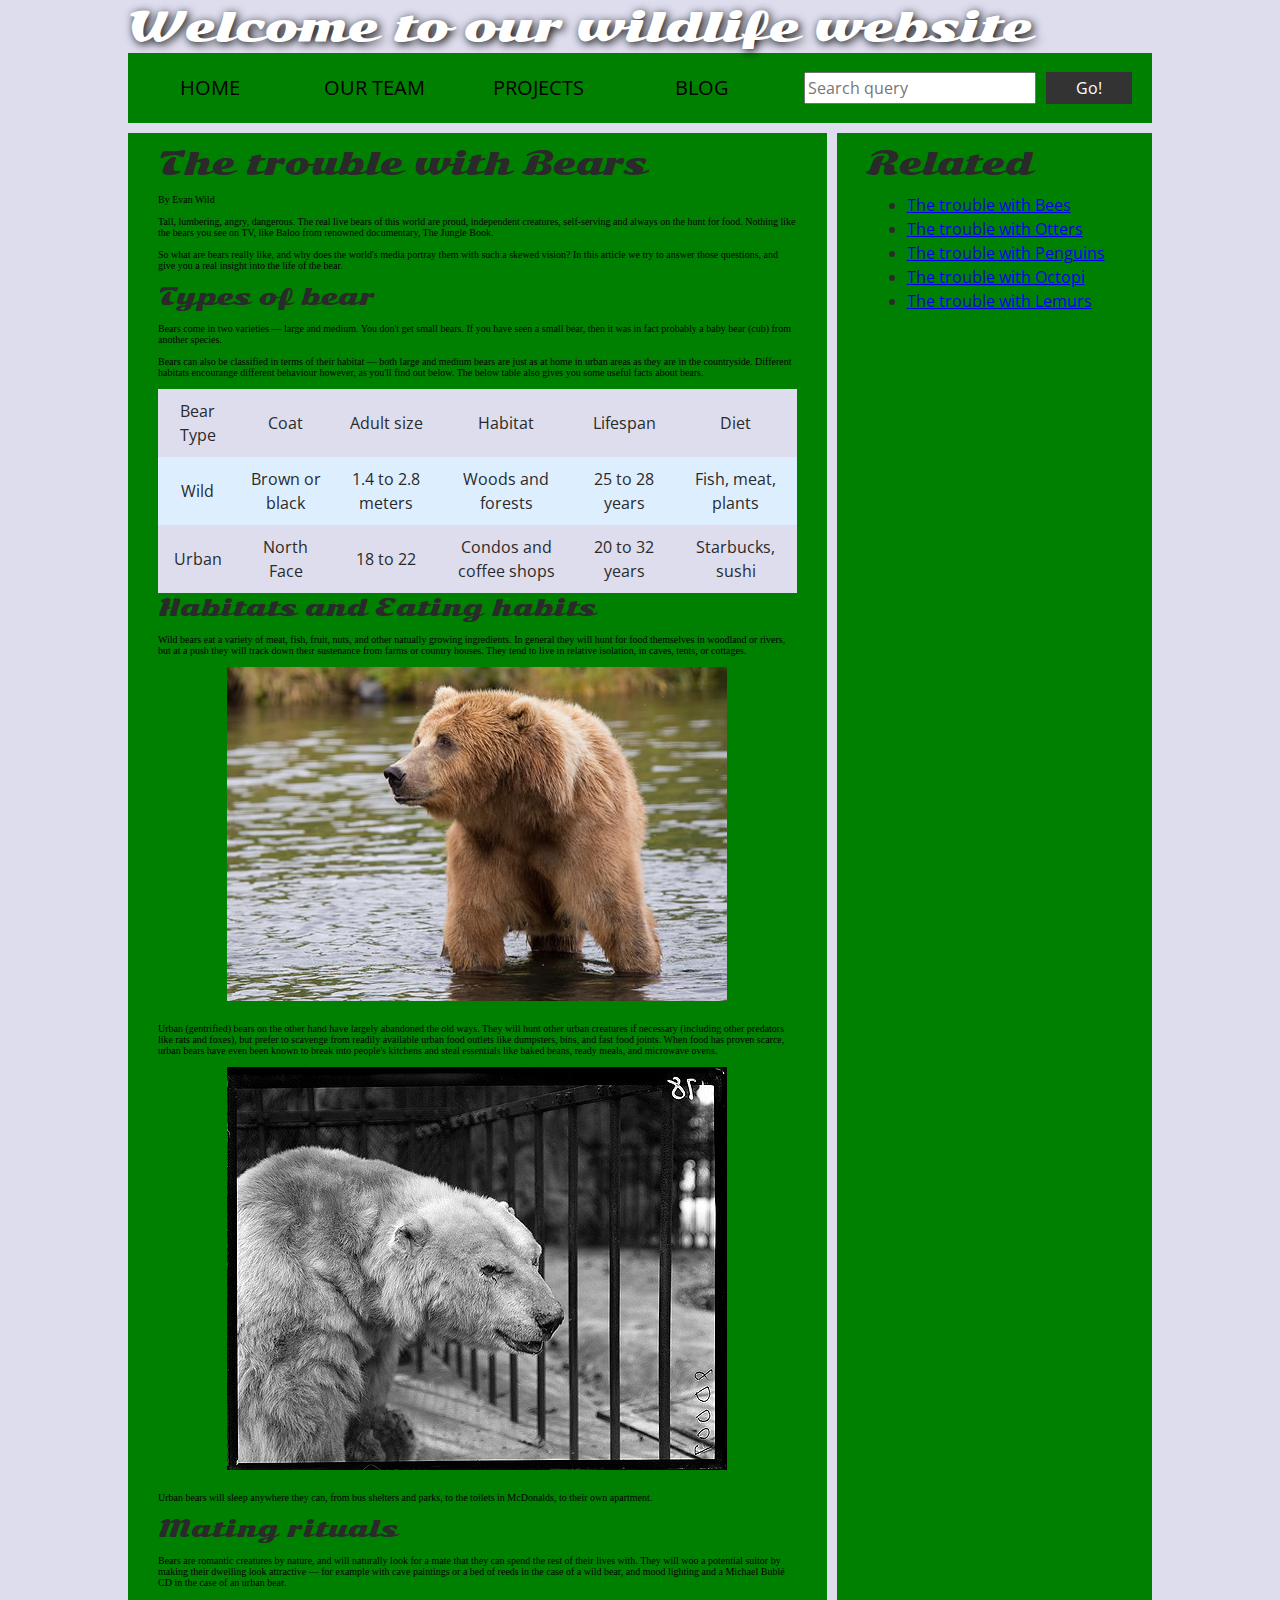
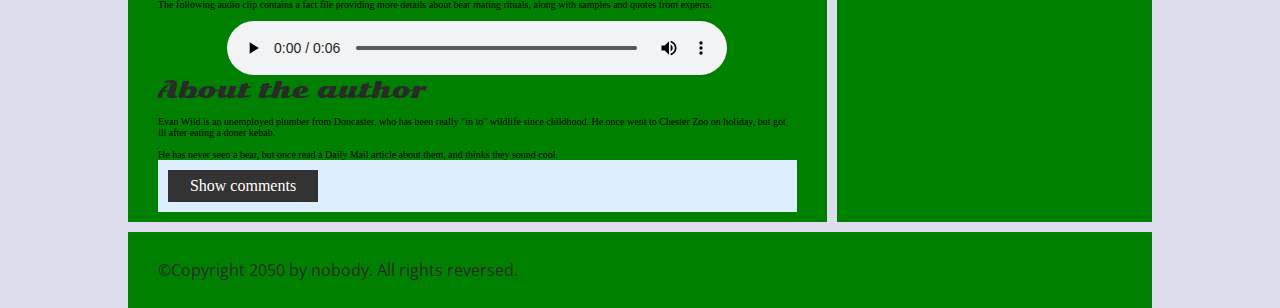
==== assignment5/index.html @ 734432a3 "replaced div with nav and made some changes in css of Assignment 5 part 1" ====
<!DOCTYPE html>
<html>
  <head>
    <meta charset="utf-8">

    <title>Accessibility assessment</title>
    <link href="https://fonts.googleapis.com/css?family=Open+Sans+Condensed:300|Sonsie+One" rel="stylesheet" type="text/css">
    <link rel="stylesheet" href="style.css">

    <!-- the below three lines are a fix to get HTML5 semantic elements working in old versions of Internet Explorer -->

    <script src="http://html5shiv.googlecode.com/svn/trunk/html5.js"></script>
  </head>

  <body>
    <div class="header">
      <font size="7">Welcome to our wildlife website</font>
    </div>

    <!-- Removed div and replaced it with nav element.
         Styling was not applied so went in to CSS and 
         made some changes to CSS to apply styling to page -->
    <nav>
      <ul>
        <li><a href="#">Home</a></li>
        <li><a href="#">Our team</a></li>
        <li><a href="#">Projects</a></li>
        <li><a href="#">Blog</a></li>
      </ul>

      <form class="search">
        <input type="search" name="q" placeholder="Search query">
        <input type="submit" value="Go!">
      </form>
    </nav>

    <main>
      <article>
        <font size="6">The trouble with Bears</font>
        <br><br>
        By Evan Wild
        <br><br>
        Tall, lumbering, angry, dangerous. The real live bears of this world are proud, independent creatures, self-serving and always on the hunt for food. Nothing like the bears you see on TV, like Baloo from renowned documentary, The Jungle Book.
        <br><br>
        So what are bears really like, and why does the world's media portray them with such a skewed vision? In this article we try to answer those questions, and give you a real insight into the life of the bear.
        <br><br>
        <font size="5">Types of bear</font>
        <br><br>
        Bears come in two varieties — large and medium. You don't get small bears. If you have seen a small bear, then it was in fact probably a baby bear (cub) from another species.
        <br><br>
        Bears can also be classified in terms of their habitat — both large and medium bears are just as at home in urban areas as they are in the countryside. Different habitats encourange different behaviour however, as you'll find out below. The below table also gives you some useful facts about bears.
        <br><br>
        <table>
          <thead>
            <tr>
              <td>Bear Type</td>
              <td>Coat</td>
              <td>Adult size</td>
              <td>Habitat</td>
              <td>Lifespan</td>
              <td>Diet</td>
            </tr>
          </thead>
          <tbody>
            <tr>
              <td>Wild</td>
              <td>Brown or black</td>
              <td>1.4 to 2.8 meters</td>
              <td>Woods and forests</td>
              <td>25 to 28 years</td>
              <td>Fish, meat, plants</td>
            </tr>
            <tr>
              <td>Urban</td>
              <td>North Face</td>
              <td>18 to 22</td>
              <td>Condos and coffee shops</td>
              <td>20 to 32 years</td>
              <td>Starbucks, sushi</td>
            </tr>
          </tbody>
        </table>

        <font size="5">Habitats and Eating habits</font>
        <br><br>
        Wild bears eat a variety of meat, fish, fruit, nuts, and other natually growing ingredients. In general they will hunt for food themselves in woodland or rivers, but at a push they will track down their sustenance from farms or country houses. They tend to live in relative isolation, in caves, tents, or cottages.
        <br><br>
        <img src="media/wild-bear.jpg">
        <br><br>
        Urban (gentrified) bears on the other hand have largely abandoned the old ways. They will hunt other urban creatures if necessary (including other predators like rats and foxes), but prefer to scavenge from readily available urban food outlets like dumpsters, bins, and fast food joints. When food has proven scarce, urban bears have even been known to break into people's kitchens and steal essentials like baked beans, ready meals, and microwave ovens.
        <br><br>
        <img src="media/urban-bear.jpg">
        <br><br>
        Urban bears will sleep anywhere they can, from bus shelters and parks, to the toilets in McDonalds, to their own apartment.
        <br><br>
        <font size="5">Mating rituals</font>
        <br><br>
        Bears are romantic creatures by nature, and will naturally look for a mate that they can spend the rest of their lives with. They will woo a potential suitor by making their dwelling look attractive — for example with cave paintings or a bed of reeds in the case of a wild bear, and mood lighting and a Michael Bublé CD in the case of an urban bear.
        <br><br>
        The following audio clip contains a fact file providing more details about bear mating rituals, along with samples and quotes from experts.
        <br><br>
        <audio controls>
          <source src="media/bear.mp3" type="audio/mp3">
          <source src="media/bear.ogg" type="audio/ogg">
          <p>It looks like your browser doesn't support HTML5 audio players.</p>
        </audio>

        <aside>

          <font size="5">About the author</font>
        <br><br>
          Evan Wild is an unemployed plumber from Doncaster, who has been really "in to" wildlife since childhood. He once went to Chester Zoo on holiday, but got ill after eating a doner kebab.
        <br><br>
          He has never seen a bear, but once read a Daily Mail article about them, and thinks they sound cool.

        </aside>
        <section class="comments">
          <div class="show-hide">Show comments</div>

          <div class="comment-wrapper">

            <font size="6">Add comment</font>

            <form class="comment-form">
              <div class="flex-pair">
                Your name:
                <input type="text" name="name" id="name" placeholder="Enter your name">
              </div>
              <div class="flex-pair">
                Your comment:
                <input type="text" name="comment" id="comment" placeholder="Enter your comment">
              </div>
              <div>
                <input type="submit" value="Submit comment">
              </div>
            </form>

            <font size="6">Comments</font>

            <ul class="comment-container">

              <li>

                <p>Bob Fossil</p>

                <p>Oh I am so glad you taught me all about the big brown angry guys in the woods. With their sniffing little noses and their bad attitudes, they can sure be a menace — I was thinking of putting them all in a truck and driving them outta here. I run a zoo, you know.</p>

              </li>

            </ul>

          </div>
        </section>
      </article>

      <div class="secondary">
        <font size="6">Related</font>

        <ul>
          <li><a href="#">The trouble with Bees</a></li>
          <li><a href="#">The trouble with Otters</a></li>
          <li><a href="#">The trouble with Penguins</a></li>
          <li><a href="#">The trouble with Octopi</a></li>
          <li><a href="#">The trouble with Lemurs</a></li>
        </ul>
      </div>
    </main>

    <footer>
      <p>©Copyright 2050 by nobody. All rights reversed.</p>
    </footer>

    <script src="main.js"></script>

  </body>
</html>
---- assignment5/style.css ----
/* || General setup */

html, body {
  margin: 0;
  padding: 0;
}

html {
  font-size: 10px;
  background-color: #dde;
}

body {
  width: 80%;
  min-width: 1024px;
  margin: 0 auto;
}

/* || typography */

font[size="7"], font[size="6"], font[size="5"] {
  font-family: 'Sonsie One', cursive;
  color: #2a2a2a;
}

p, input, li, table, label {
  font-family: 'Open Sans Condensed', sans-serif;
  color: #2a2a2a;
}

font[size="7"] {
  font-size: 4rem;
  text-align: center;
  color: white;
  text-shadow: 2px 2px 10px black;
}

font[size="6"] {
  font-size: 3rem;
  text-align: center;
}

font[size="5"] {
  font-size: 2.2rem;
}

p, li, table {
  font-size: 1.6rem;
  line-height: 1.5;
}

/* || header layout */

nav, article, footer, .secondary {
  background-color: green;
}

article, footer, .secondary {
  padding: 10px 30px;
}

article {
  margin-right: 10px;
}

nav {
  height: 50px;
  background-color: ff80ff;
  display: flex;
  padding: 1% 0;
  margin-bottom: 10px;
}

nav ul {
  padding: 0;
  list-style-type: none;
  flex: 2;
  display: flex;
}

nav li {
  display: inline;
  text-align: center;
  flex: 1;
}

nav a {
  display: inline-block;
  font-size: 2rem;
  text-transform: uppercase;
  text-decoration: none;
  color: black;
}

nav .search {
  flex: 1;
  display: flex;
  align-items: center;
  height: 100%;
  padding: 0 2em;
}

.search input {
  font-size: 1.6rem;
  height: 32px;
}

.search input[type="search"] {
  flex: 3;
}

.search input[type="submit"] {
  flex: 1;
  margin-left: 1rem;
  background: #333;
  border: 0;
  color: white;
}

/* || main layout */

main {
  display: flex;
}

article {
  flex: 5;
}

.secondary {
  flex: 2;
}

footer {
  margin-top: 10px;
}

/* Table styling */

table {
  width: 100%;
  background-color: #dde;
  border-collapse: collapse;
}

th, td {
  padding: 10px;
}

td {
  text-align: center;
}

th[scope="col"] {
  border-bottom: 1px solid black;
}

tbody tr:nth-child(odd) {
  background-color: #def;
}

/* styling content images and audio */

img, audio {
  display: block;
  margin: 0 auto;
}

audio {
  width: 500px;
}

/* Comments styling */

.comments {
  background-color: #def;
  padding: 10px;
}

.show-hide {
  cursor: pointer;
}

.comments font[size="6"] {
  font-size: 2rem;
}

.comments font[size="6"]:nth-of-type(2) {
  margin-bottom: 0;
}

.comment-form {
  margin-bottom: 3rem;
}

.comment-form .flex-pair {
  display: flex;
  padding: 0 3rem 1rem;
}

.comment-form label {
  align-self: center;
  flex: 2;
  text-align: right;
}

.comment-form input {
  margin-left: 1rem;
  flex: 6;
}

.show-hide {
  text-align: center;
  width: 150px;
}

.comment-form input, .comment-form label, .show-hide {
  font-size: 1.6rem;
  line-height: 32px;
}

.comment-form input[type="submit"], .show-hide {
  background: #333;
  border: 0;
  color: white;
}

.comment-form input[type="submit"] {
  width: 30%;
  display: block;
  margin: 0 auto;
}

.comment-container {
  margin-top: 0;
}

.comment-container li {
  list-style-type: none;
  display: flex;
}

.comment-container li p:nth-child(1) {
  flex: 1;
  font-weight: bold;
}

.comment-container li p:nth-child(2) {
  flex: 5;
}
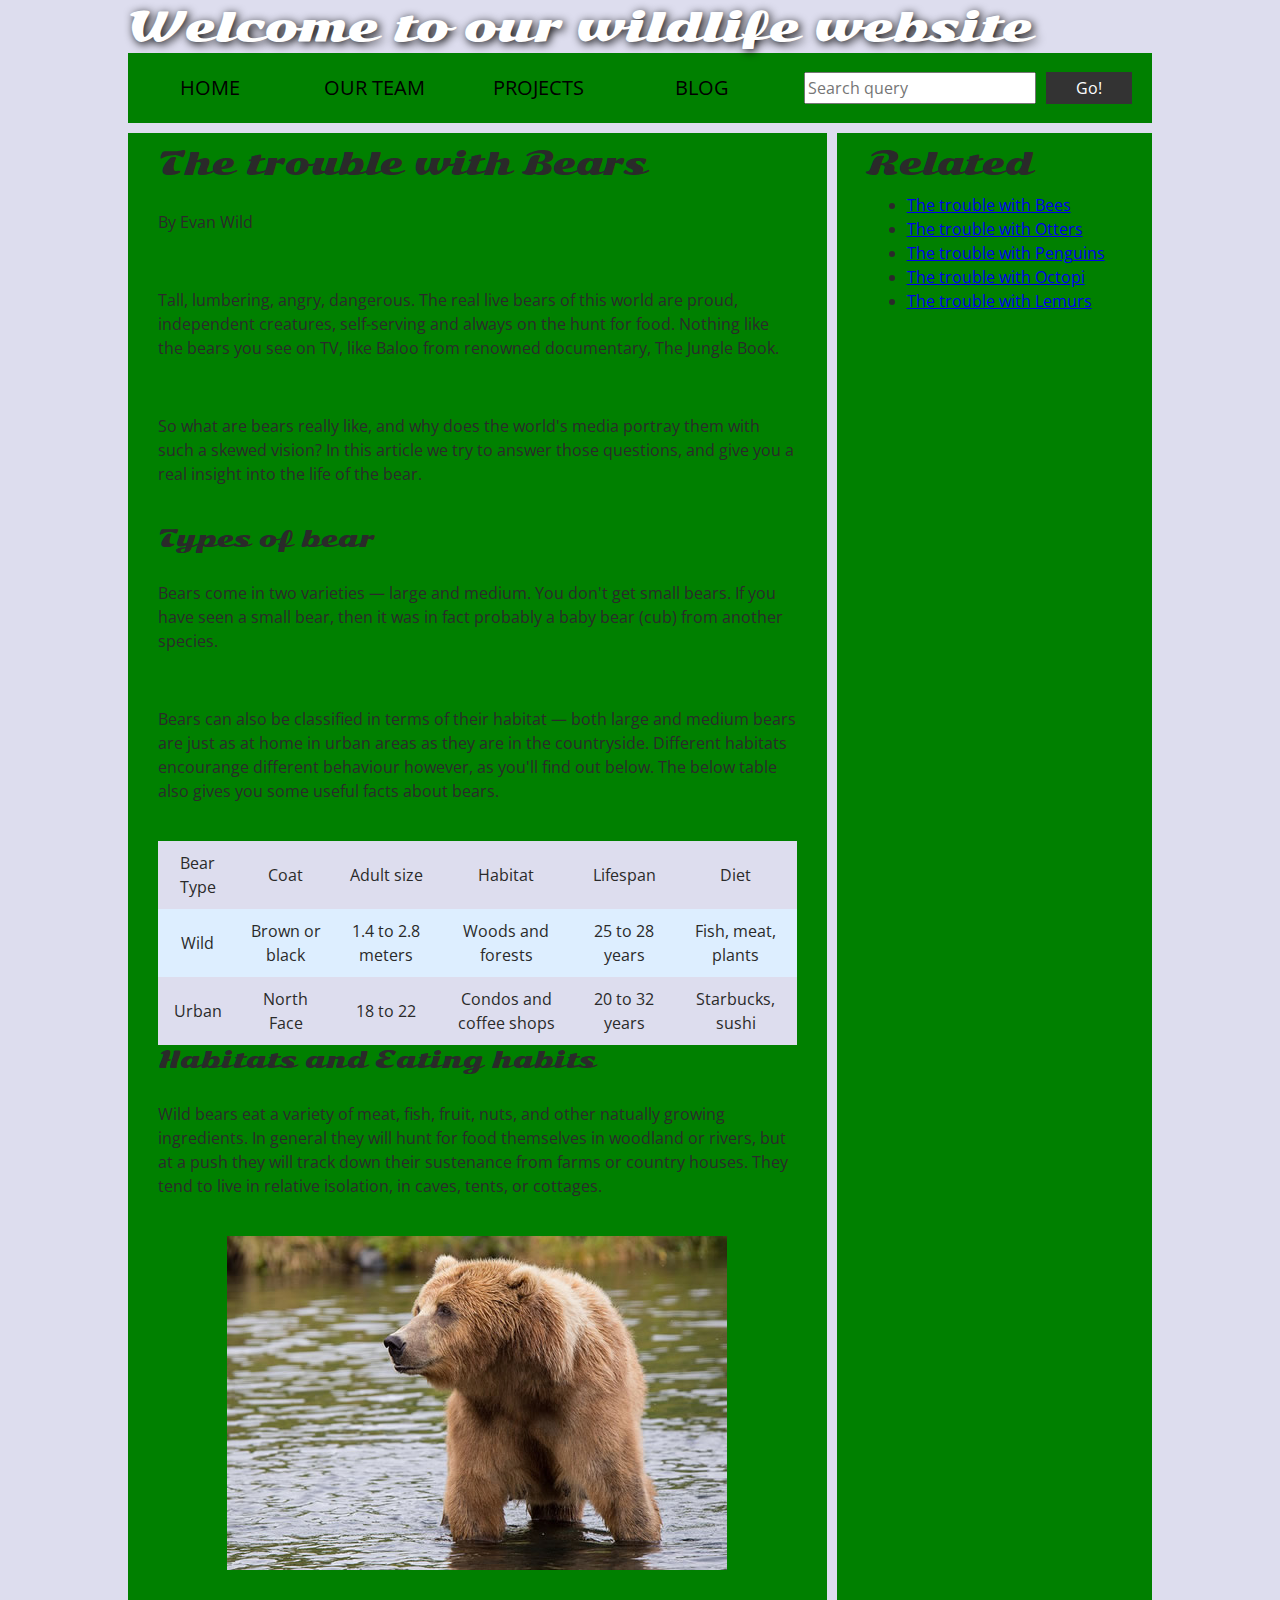
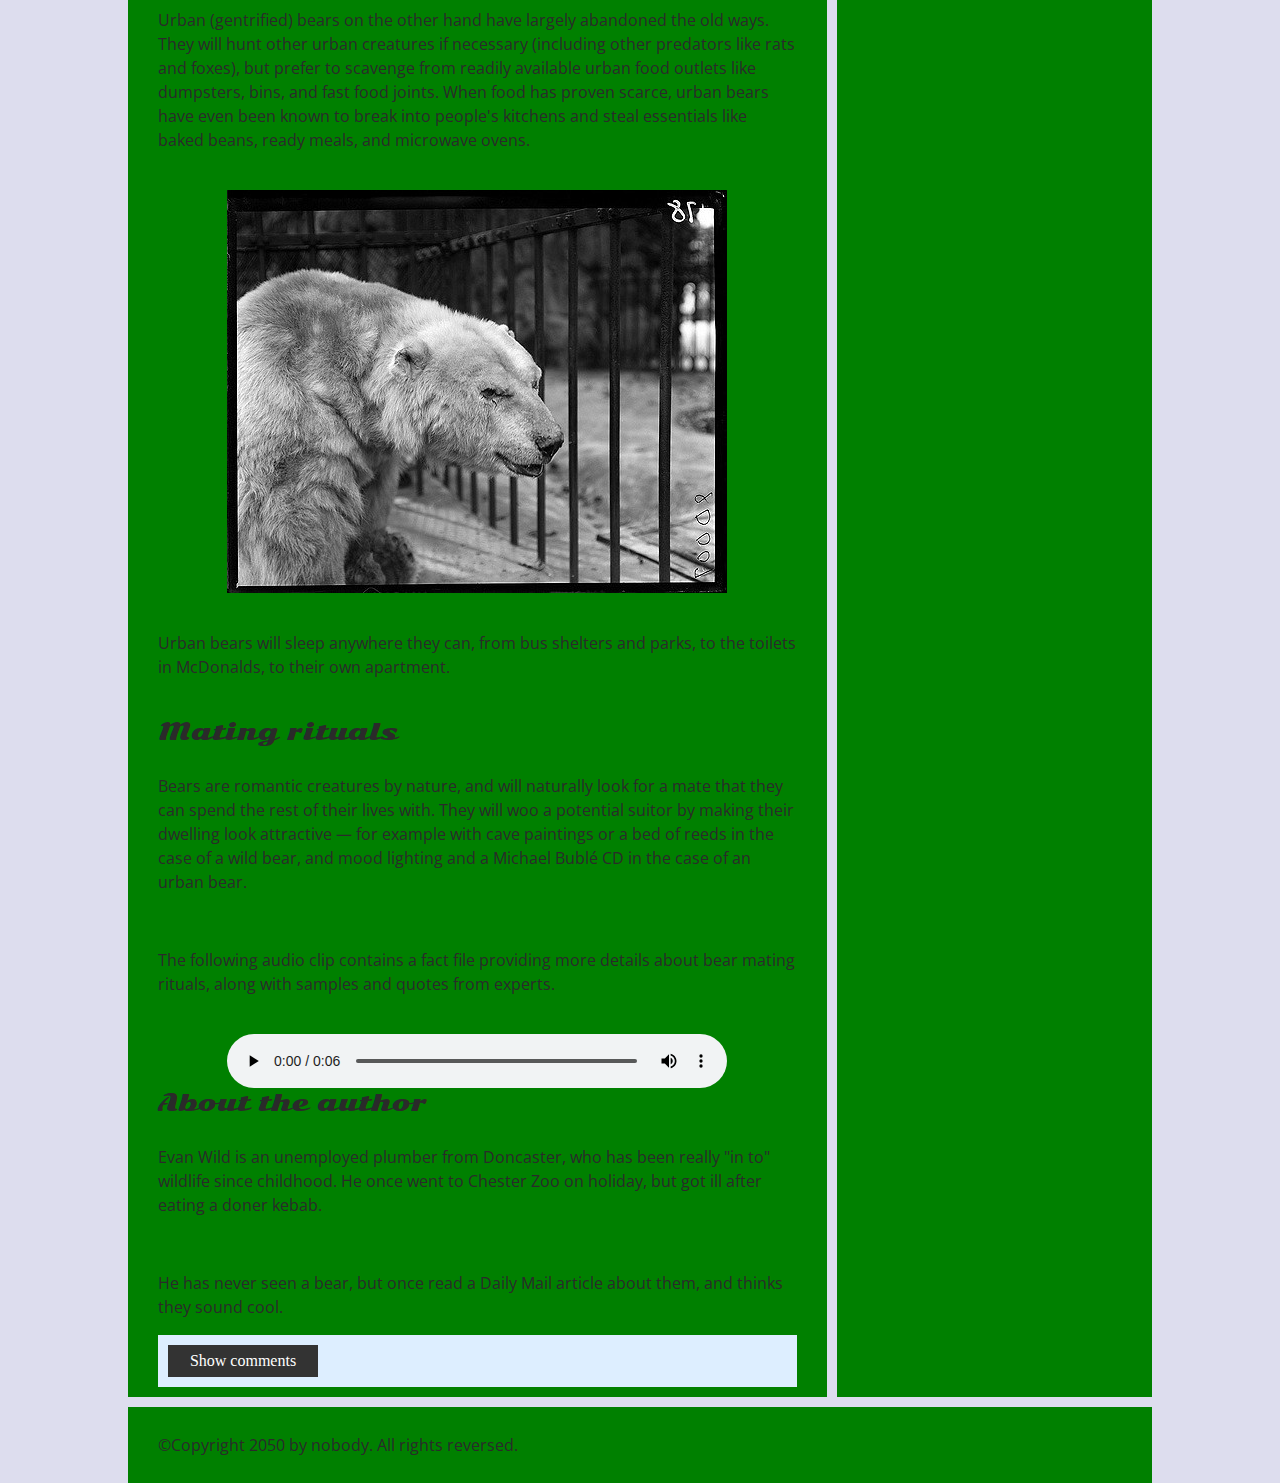
==== commit 0c622a8d: "Added the <p> tag to text in HTML file of Assignment 5" ====
--- a/assignment5/index.html
+++ b/assignment5/index.html
@@ -38,17 +38,17 @@
       <article>
         <font size="6">The trouble with Bears</font>
         <br><br>
-        By Evan Wild
+        <p>By Evan Wild</p>
         <br><br>
-        Tall, lumbering, angry, dangerous. The real live bears of this world are proud, independent creatures, self-serving and always on the hunt for food. Nothing like the bears you see on TV, like Baloo from renowned documentary, The Jungle Book.
+        <p>Tall, lumbering, angry, dangerous. The real live bears of this world are proud, independent creatures, self-serving and always on the hunt for food. Nothing like the bears you see on TV, like Baloo from renowned documentary, The Jungle Book.</p>
         <br><br>
-        So what are bears really like, and why does the world's media portray them with such a skewed vision? In this article we try to answer those questions, and give you a real insight into the life of the bear.
+        <p>So what are bears really like, and why does the world's media portray them with such a skewed vision? In this article we try to answer those questions, and give you a real insight into the life of the bear.</p>
         <br><br>
         <font size="5">Types of bear</font>
         <br><br>
-        Bears come in two varieties — large and medium. You don't get small bears. If you have seen a small bear, then it was in fact probably a baby bear (cub) from another species.
+        <p>Bears come in two varieties — large and medium. You don't get small bears. If you have seen a small bear, then it was in fact probably a baby bear (cub) from another species.</p>
         <br><br>
-        Bears can also be classified in terms of their habitat — both large and medium bears are just as at home in urban areas as they are in the countryside. Different habitats encourange different behaviour however, as you'll find out below. The below table also gives you some useful facts about bears.
+        <p>Bears can also be classified in terms of their habitat — both large and medium bears are just as at home in urban areas as they are in the countryside. Different habitats encourange different behaviour however, as you'll find out below. The below table also gives you some useful facts about bears.</p>
         <br><br>
         <table>
           <thead>
@@ -83,21 +83,21 @@
 
         <font size="5">Habitats and Eating habits</font>
         <br><br>
-        Wild bears eat a variety of meat, fish, fruit, nuts, and other natually growing ingredients. In general they will hunt for food themselves in woodland or rivers, but at a push they will track down their sustenance from farms or country houses. They tend to live in relative isolation, in caves, tents, or cottages.
+        <p>Wild bears eat a variety of meat, fish, fruit, nuts, and other natually growing ingredients. In general they will hunt for food themselves in woodland or rivers, but at a push they will track down their sustenance from farms or country houses. They tend to live in relative isolation, in caves, tents, or cottages.</p>
         <br><br>
         <img src="media/wild-bear.jpg">
         <br><br>
-        Urban (gentrified) bears on the other hand have largely abandoned the old ways. They will hunt other urban creatures if necessary (including other predators like rats and foxes), but prefer to scavenge from readily available urban food outlets like dumpsters, bins, and fast food joints. When food has proven scarce, urban bears have even been known to break into people's kitchens and steal essentials like baked beans, ready meals, and microwave ovens.
+        <p>Urban (gentrified) bears on the other hand have largely abandoned the old ways. They will hunt other urban creatures if necessary (including other predators like rats and foxes), but prefer to scavenge from readily available urban food outlets like dumpsters, bins, and fast food joints. When food has proven scarce, urban bears have even been known to break into people's kitchens and steal essentials like baked beans, ready meals, and microwave ovens.</p>
         <br><br>
         <img src="media/urban-bear.jpg">
         <br><br>
-        Urban bears will sleep anywhere they can, from bus shelters and parks, to the toilets in McDonalds, to their own apartment.
+        <p>Urban bears will sleep anywhere they can, from bus shelters and parks, to the toilets in McDonalds, to their own apartment.</p>
         <br><br>
         <font size="5">Mating rituals</font>
         <br><br>
-        Bears are romantic creatures by nature, and will naturally look for a mate that they can spend the rest of their lives with. They will woo a potential suitor by making their dwelling look attractive — for example with cave paintings or a bed of reeds in the case of a wild bear, and mood lighting and a Michael Bublé CD in the case of an urban bear.
+        <p>Bears are romantic creatures by nature, and will naturally look for a mate that they can spend the rest of their lives with. They will woo a potential suitor by making their dwelling look attractive — for example with cave paintings or a bed of reeds in the case of a wild bear, and mood lighting and a Michael Bublé CD in the case of an urban bear.</p>
         <br><br>
-        The following audio clip contains a fact file providing more details about bear mating rituals, along with samples and quotes from experts.
+        <p>The following audio clip contains a fact file providing more details about bear mating rituals, along with samples and quotes from experts.</p>
         <br><br>
         <audio controls>
           <source src="media/bear.mp3" type="audio/mp3">
@@ -109,9 +109,9 @@
 
           <font size="5">About the author</font>
         <br><br>
-          Evan Wild is an unemployed plumber from Doncaster, who has been really "in to" wildlife since childhood. He once went to Chester Zoo on holiday, but got ill after eating a doner kebab.
+          <p>Evan Wild is an unemployed plumber from Doncaster, who has been really "in to" wildlife since childhood. He once went to Chester Zoo on holiday, but got ill after eating a doner kebab.</p>
         <br><br>
-          He has never seen a bear, but once read a Daily Mail article about them, and thinks they sound cool.
+          <p>He has never seen a bear, but once read a Daily Mail article about them, and thinks they sound cool.</p>
 
         </aside>
         <section class="comments">
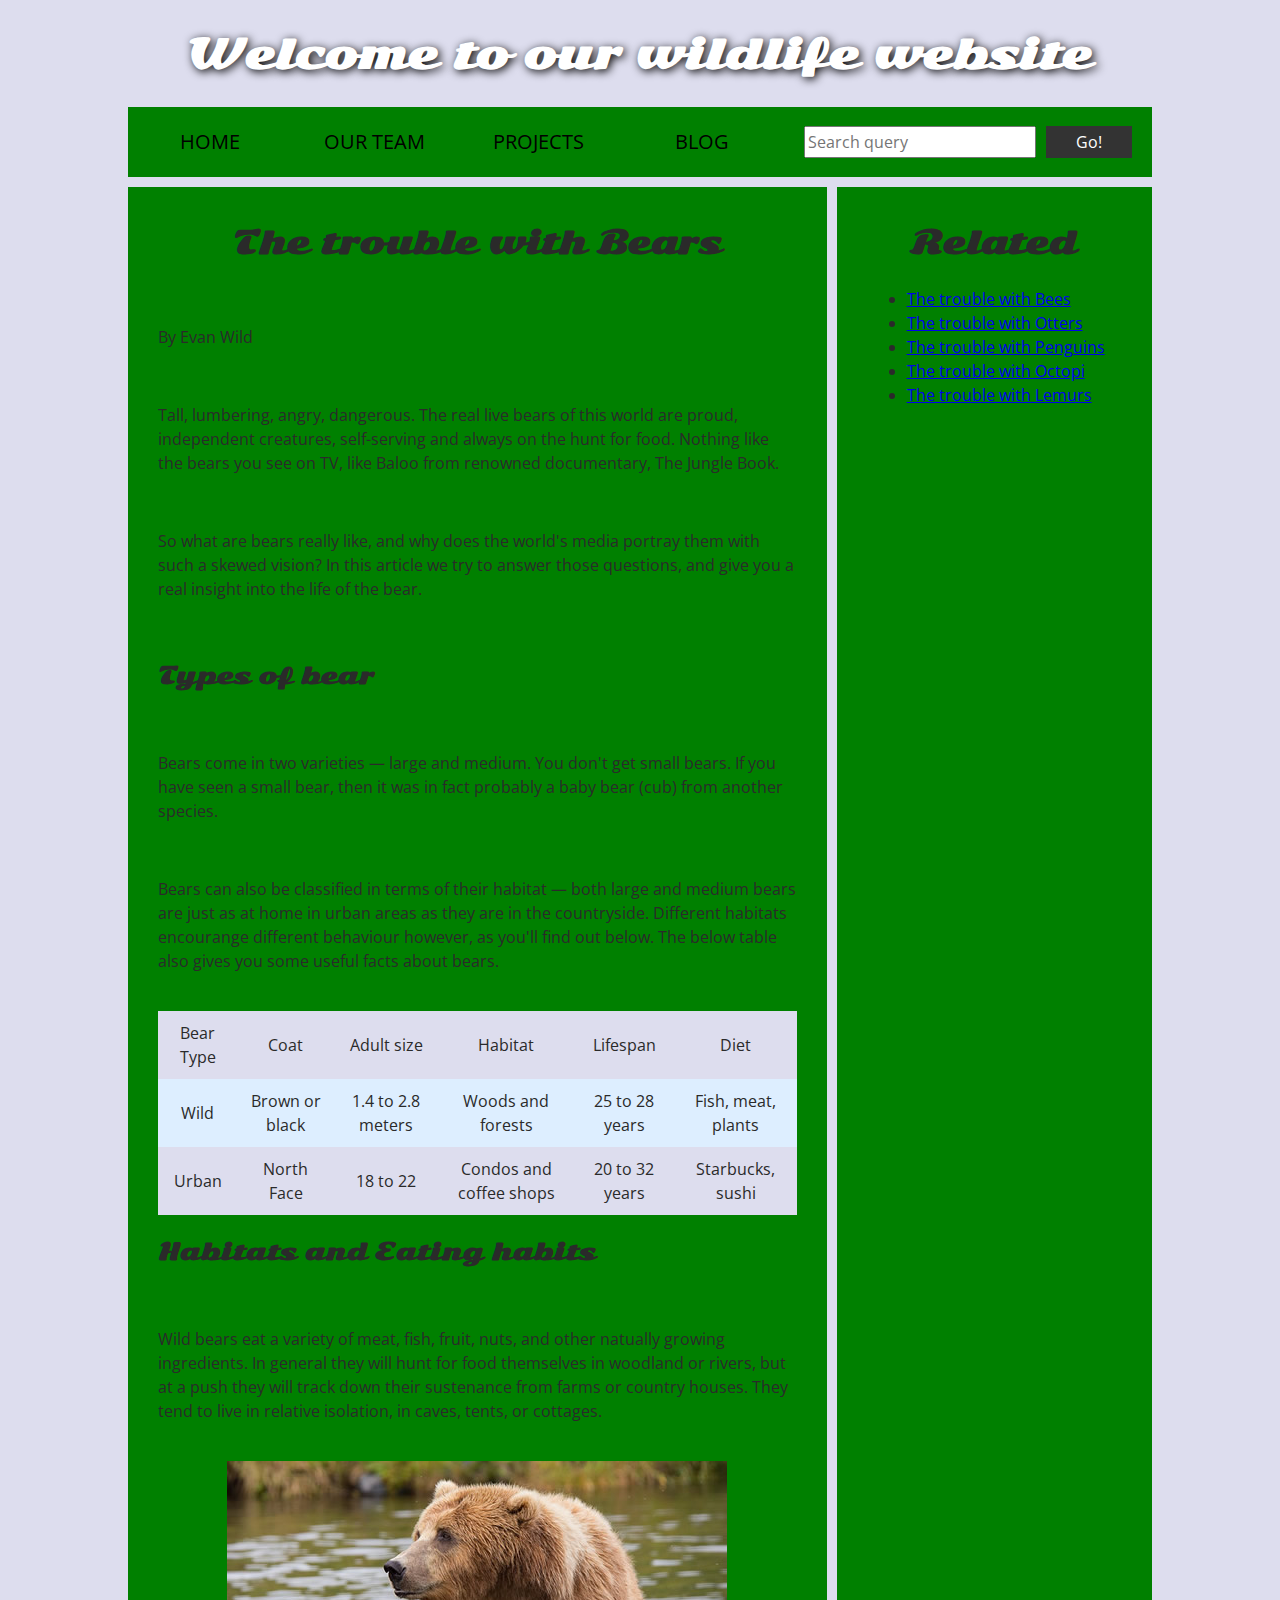
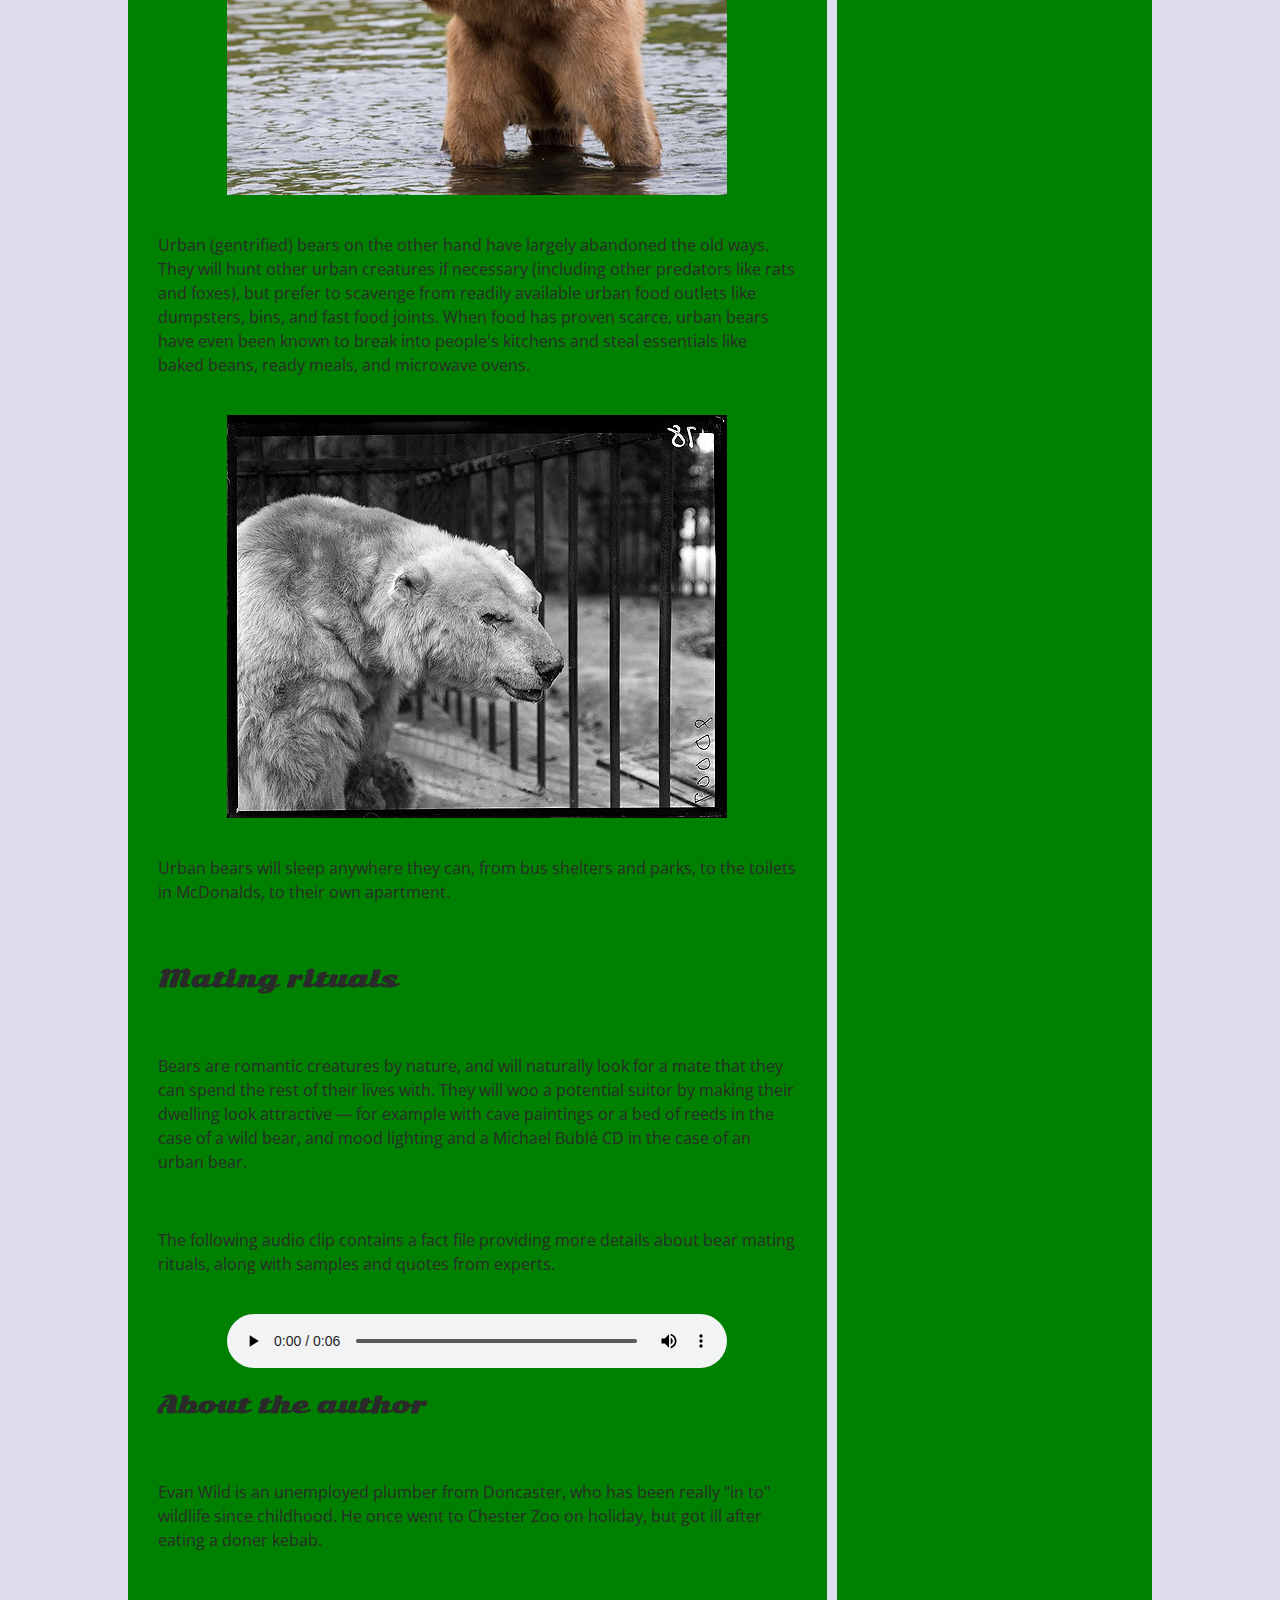
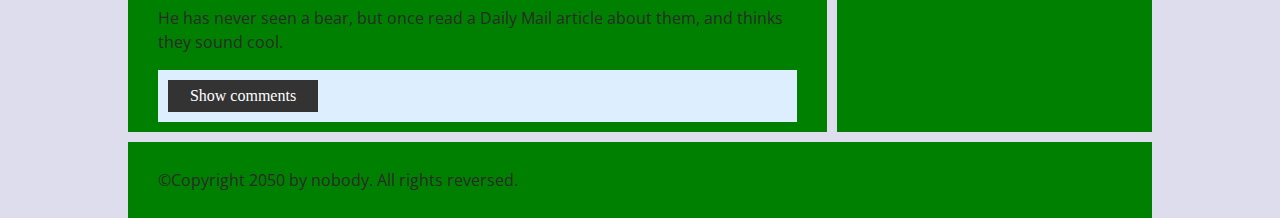
==== commit f6f95c70: "replaced font tag with appropriate heading tags of HTML file of Assignment 5" ====
--- a/assignment5/index.html
+++ b/assignment5/index.html
@@ -14,7 +14,11 @@
 
   <body>
     <div class="header">
-      <font size="7">Welcome to our wildlife website</font>
+
+       <!-- Removed <font size="7"> and replaced it with <h1> element.
+         Styling was not applied so went in to CSS and 
+         made some changes to CSS to apply styling to page -->
+      <h1>Welcome to our wildlife website</h1>
     </div>
 
     <!-- Removed div and replaced it with nav element.
@@ -36,7 +40,10 @@
 
     <main>
       <article>
-        <font size="6">The trouble with Bears</font>
+        <!-- Removed <font size="6"> and replaced it with <h2> element.
+         Styling was not applied so went in to CSS and 
+         made some changes to CSS to apply styling to page -->
+        <h2>The trouble with Bears</h2>
         <br><br>
         <p>By Evan Wild</p>
         <br><br>
@@ -44,7 +51,10 @@
         <br><br>
         <p>So what are bears really like, and why does the world's media portray them with such a skewed vision? In this article we try to answer those questions, and give you a real insight into the life of the bear.</p>
         <br><br>
-        <font size="5">Types of bear</font>
+        <!-- Removed <font size="5"> and replaced it with <h3> element.
+        Styling was not applied so went in to CSS and 
+        made some changes to CSS to apply styling to page -->
+        <h3>Types of bear</h3>
         <br><br>
         <p>Bears come in two varieties — large and medium. You don't get small bears. If you have seen a small bear, then it was in fact probably a baby bear (cub) from another species.</p>
         <br><br>
@@ -80,8 +90,10 @@
             </tr>
           </tbody>
         </table>
-
-        <font size="5">Habitats and Eating habits</font>
+        <!-- Removed <font size="5"> and replaced it with <h3> element.
+        Styling was not applied so went in to CSS and 
+        made some changes to CSS to apply styling to page -->
+        <h3>Habitats and Eating habits</h3>
         <br><br>
         <p>Wild bears eat a variety of meat, fish, fruit, nuts, and other natually growing ingredients. In general they will hunt for food themselves in woodland or rivers, but at a push they will track down their sustenance from farms or country houses. They tend to live in relative isolation, in caves, tents, or cottages.</p>
         <br><br>
@@ -93,7 +105,10 @@
         <br><br>
         <p>Urban bears will sleep anywhere they can, from bus shelters and parks, to the toilets in McDonalds, to their own apartment.</p>
         <br><br>
-        <font size="5">Mating rituals</font>
+        <!-- Removed <font size="5"> and replaced it with <h3> element.
+        Styling was not applied so went in to CSS and 
+        made some changes to CSS to apply styling to page -->
+        <h3>Mating rituals</h3>
         <br><br>
         <p>Bears are romantic creatures by nature, and will naturally look for a mate that they can spend the rest of their lives with. They will woo a potential suitor by making their dwelling look attractive — for example with cave paintings or a bed of reeds in the case of a wild bear, and mood lighting and a Michael Bublé CD in the case of an urban bear.</p>
         <br><br>
@@ -106,8 +121,10 @@
         </audio>
 
         <aside>
-
-          <font size="5">About the author</font>
+        <!-- Removed <font size="5"> and replaced it with <h3> element.
+        Styling was not applied so went in to CSS and 
+        made some changes to CSS to apply styling to page -->
+          <h3>About the author</h3>
         <br><br>
           <p>Evan Wild is an unemployed plumber from Doncaster, who has been really "in to" wildlife since childhood. He once went to Chester Zoo on holiday, but got ill after eating a doner kebab.</p>
         <br><br>
@@ -119,23 +136,28 @@
 
           <div class="comment-wrapper">
 
-            <font size="6">Add comment</font>
+            <!-- Removed <font size="6"> and replaced it with <h2> element.
+            Styling was not applied so went in to CSS and 
+            made some changes to CSS to apply styling to page -->
+            <h2>Add comment</h2>
 
             <form class="comment-form">
               <div class="flex-pair">
-                Your name:
+                <p>Your name:</p>
                 <input type="text" name="name" id="name" placeholder="Enter your name">
               </div>
               <div class="flex-pair">
-                Your comment:
+                <p>Your comment:</p>
                 <input type="text" name="comment" id="comment" placeholder="Enter your comment">
               </div>
               <div>
                 <input type="submit" value="Submit comment">
               </div>
             </form>
-
-            <font size="6">Comments</font>
+            <!-- Removed <font size="6"> and replaced it with <h2> element.
+            Styling was not applied so went in to CSS and 
+            made some changes to CSS to apply styling to page -->
+            <h2>Comments</h2>
 
             <ul class="comment-container">
 
@@ -154,7 +176,10 @@
       </article>
 
       <div class="secondary">
-        <font size="6">Related</font>
+         <!-- Removed <font size="6"> and replaced it with <h2> element.
+         Styling was not applied so went in to CSS and 
+         made some changes to CSS to apply styling to page -->
+        <h2>Related</h2>
 
         <ul>
           <li><a href="#">The trouble with Bees</a></li>
--- a/assignment5/style.css
+++ b/assignment5/style.css
@@ -18,7 +18,7 @@
 
 /* || typography */
 
-font[size="7"], font[size="6"], font[size="5"] {
+h1, h2, h3 {
   font-family: 'Sonsie One', cursive;
   color: #2a2a2a;
 }
@@ -28,19 +28,19 @@
   color: #2a2a2a;
 }
 
-font[size="7"] {
+h1 {
   font-size: 4rem;
   text-align: center;
   color: white;
   text-shadow: 2px 2px 10px black;
 }
 
-font[size="6"] {
+h2 {
   font-size: 3rem;
   text-align: center;
 }
 
-font[size="5"] {
+h3 {
   font-size: 2.2rem;
 }
 
@@ -181,11 +181,11 @@
   cursor: pointer;
 }
 
-.comments font[size="6"] {
+.comments h2 {
   font-size: 2rem;
 }
 
-.comments font[size="6"]:nth-of-type(2) {
+.comments h2:nth-of-type(2) {
   margin-bottom: 0;
 }
 
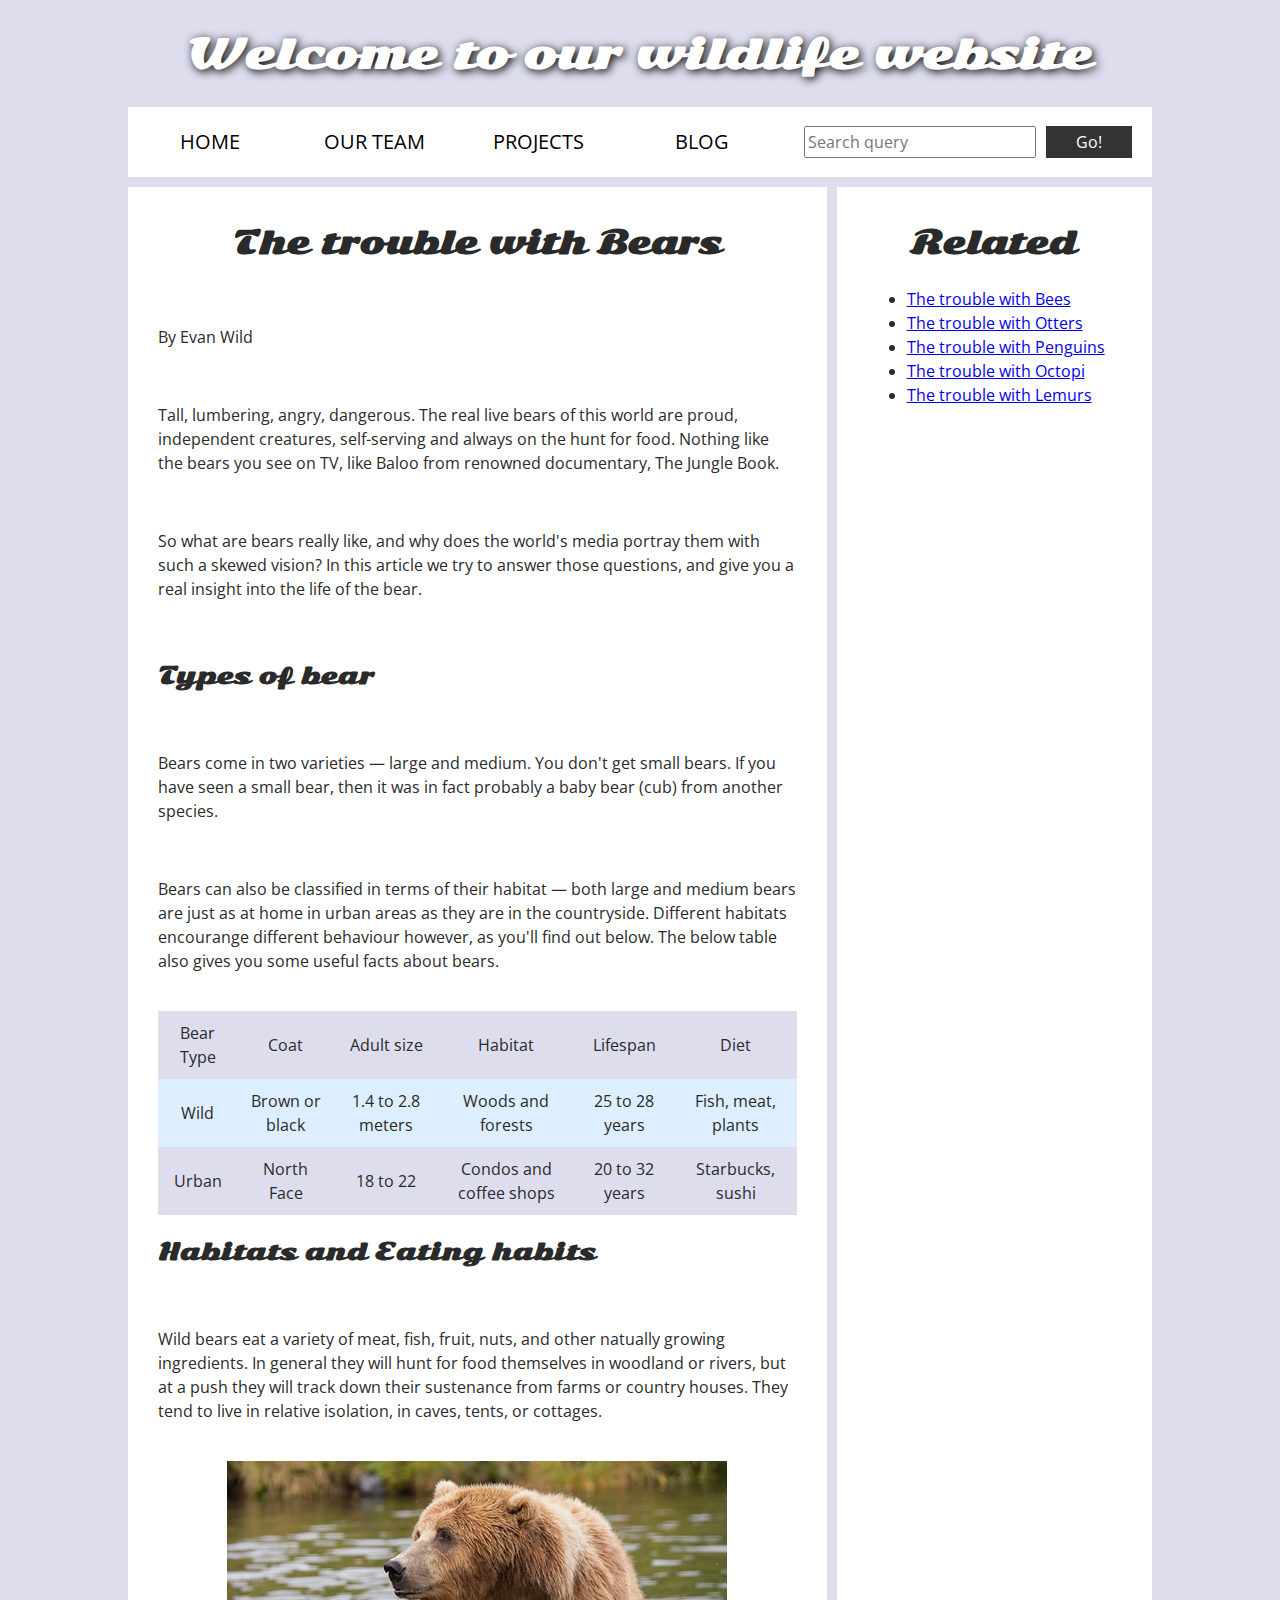
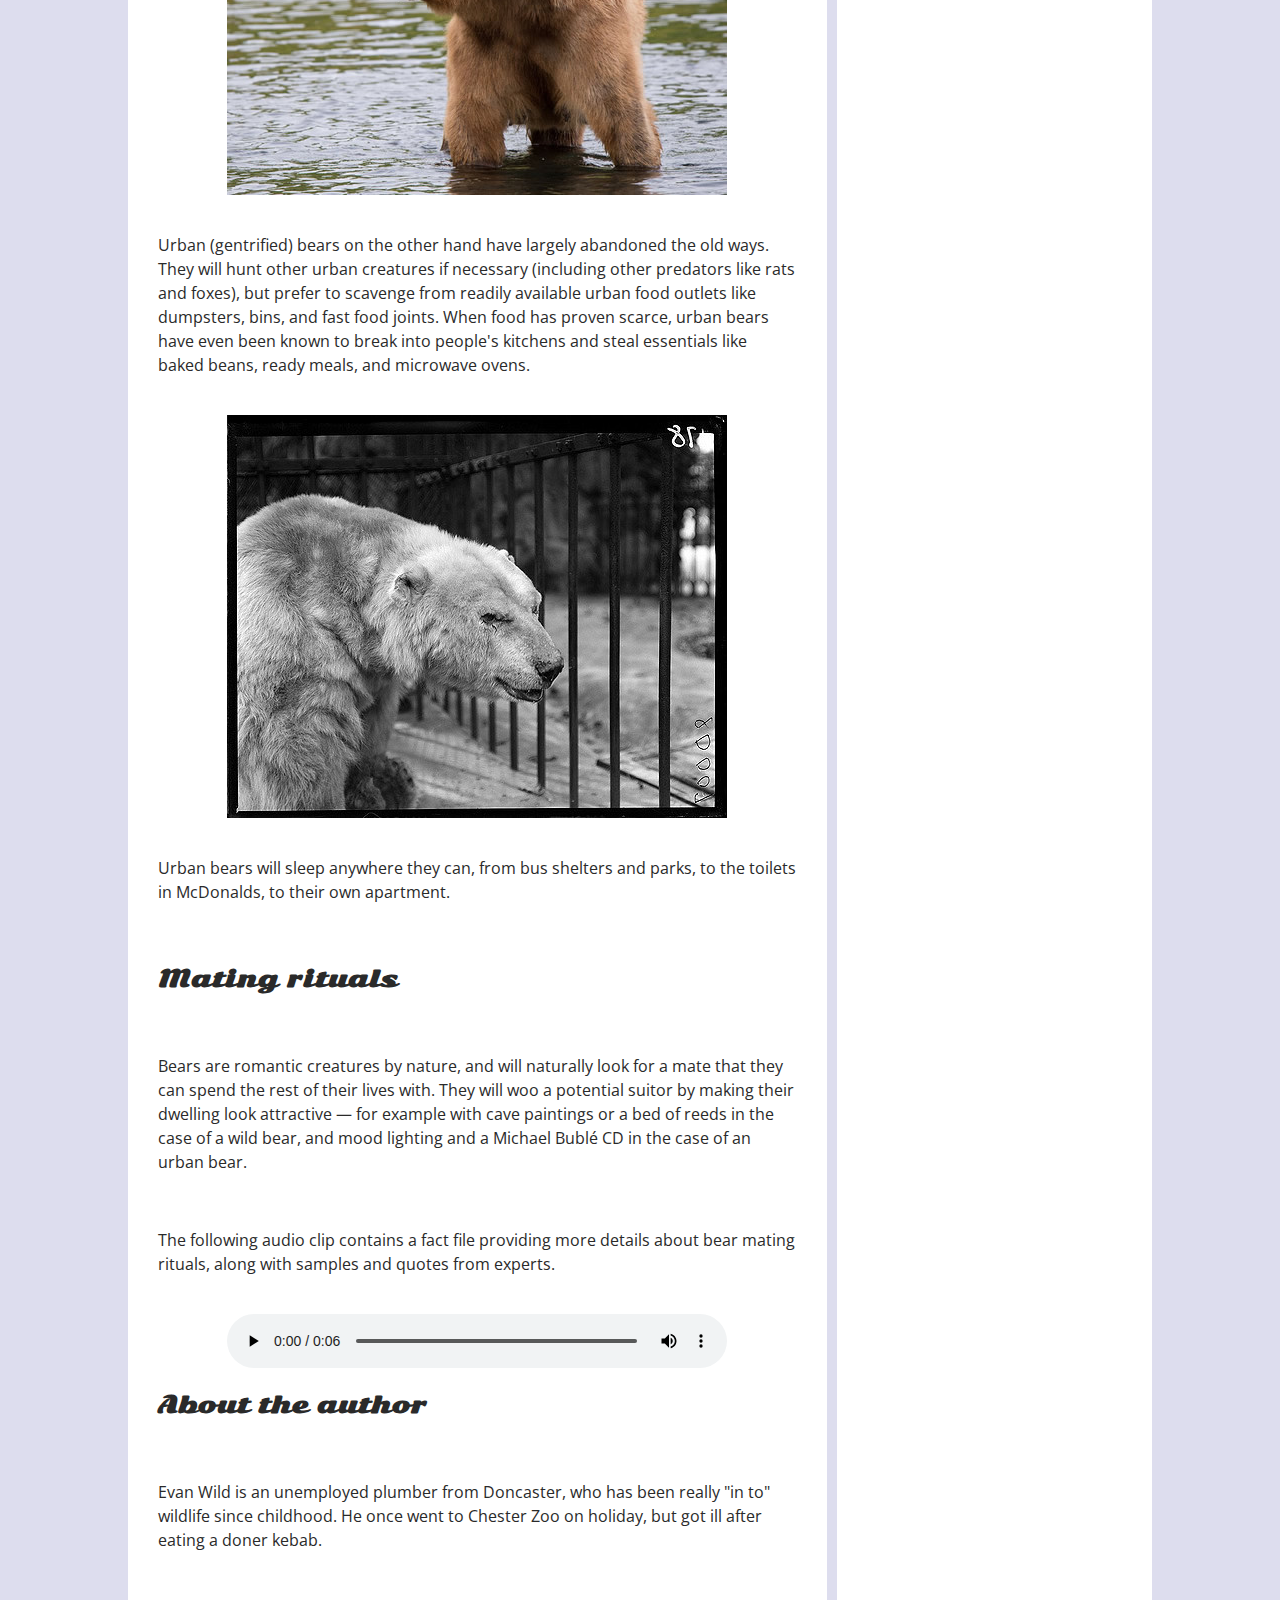
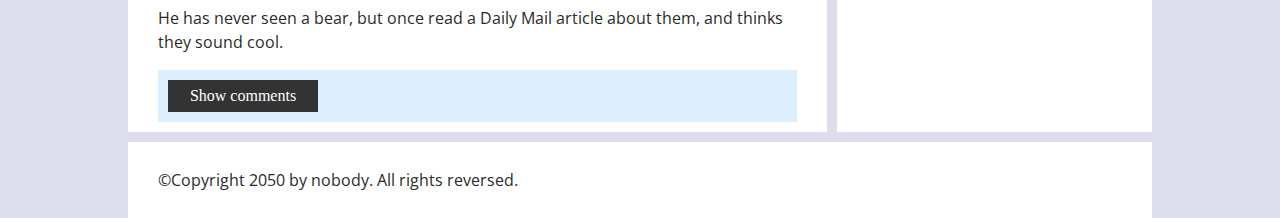
==== commit 48be7ce1: "Added alternative text to Images of website" ====
--- a/assignment5/index.html
+++ b/assignment5/index.html
@@ -97,11 +97,11 @@
         <br><br>
         <p>Wild bears eat a variety of meat, fish, fruit, nuts, and other natually growing ingredients. In general they will hunt for food themselves in woodland or rivers, but at a push they will track down their sustenance from farms or country houses. They tend to live in relative isolation, in caves, tents, or cottages.</p>
         <br><br>
-        <img src="media/wild-bear.jpg">
+        <img src="media/wild-bear.jpg" alt="Picture of wild bear">
         <br><br>
         <p>Urban (gentrified) bears on the other hand have largely abandoned the old ways. They will hunt other urban creatures if necessary (including other predators like rats and foxes), but prefer to scavenge from readily available urban food outlets like dumpsters, bins, and fast food joints. When food has proven scarce, urban bears have even been known to break into people's kitchens and steal essentials like baked beans, ready meals, and microwave ovens.</p>
         <br><br>
-        <img src="media/urban-bear.jpg">
+        <img src="media/urban-bear.jpg" alt="Picture of urban bear in cage">
         <br><br>
         <p>Urban bears will sleep anywhere they can, from bus shelters and parks, to the toilets in McDonalds, to their own apartment.</p>
         <br><br>
--- a/assignment5/style.css
+++ b/assignment5/style.css
@@ -51,8 +51,9 @@
 
 /* || header layout */
 
+/* When i ran the html file the background colour was green and it makes website content difficult to watch, therefore i changed the backgorud color to white. */
 nav, article, footer, .secondary {
-  background-color: green;
+  background-color: white;
 }
 
 article, footer, .secondary {
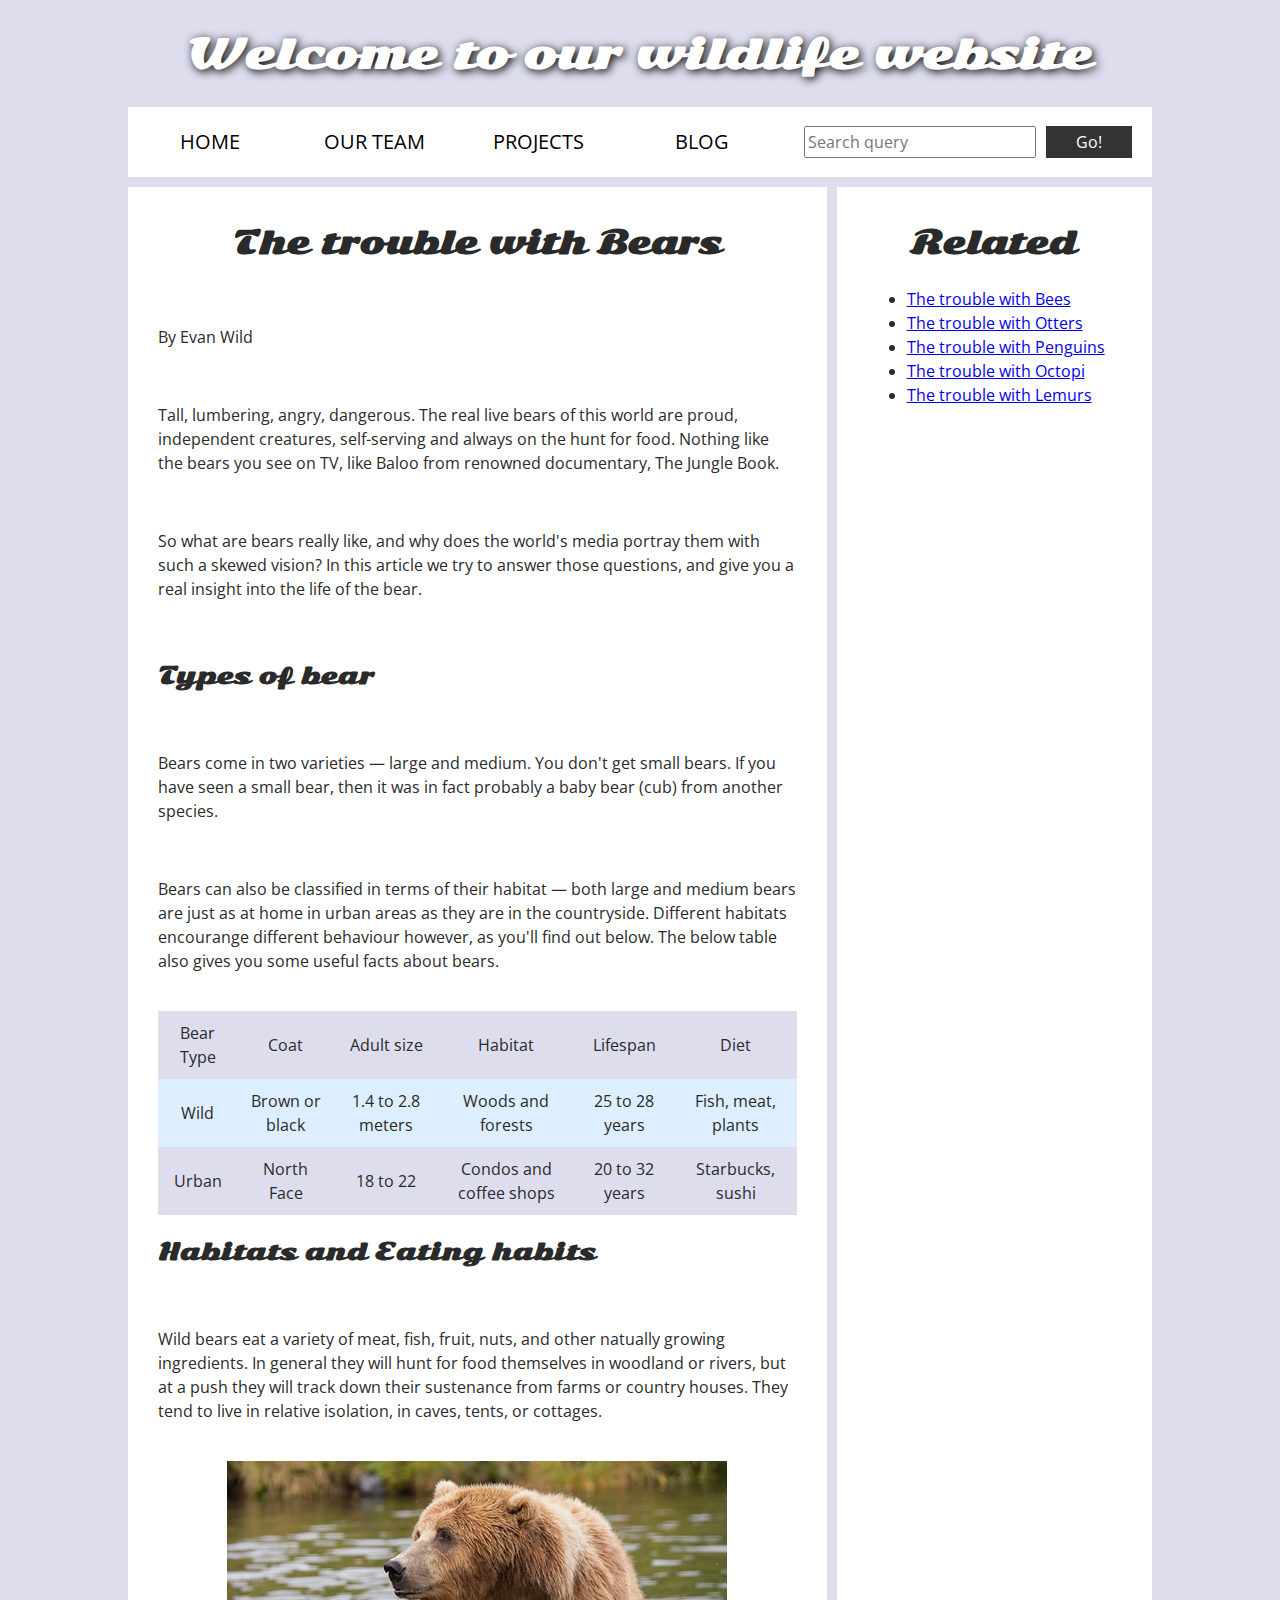
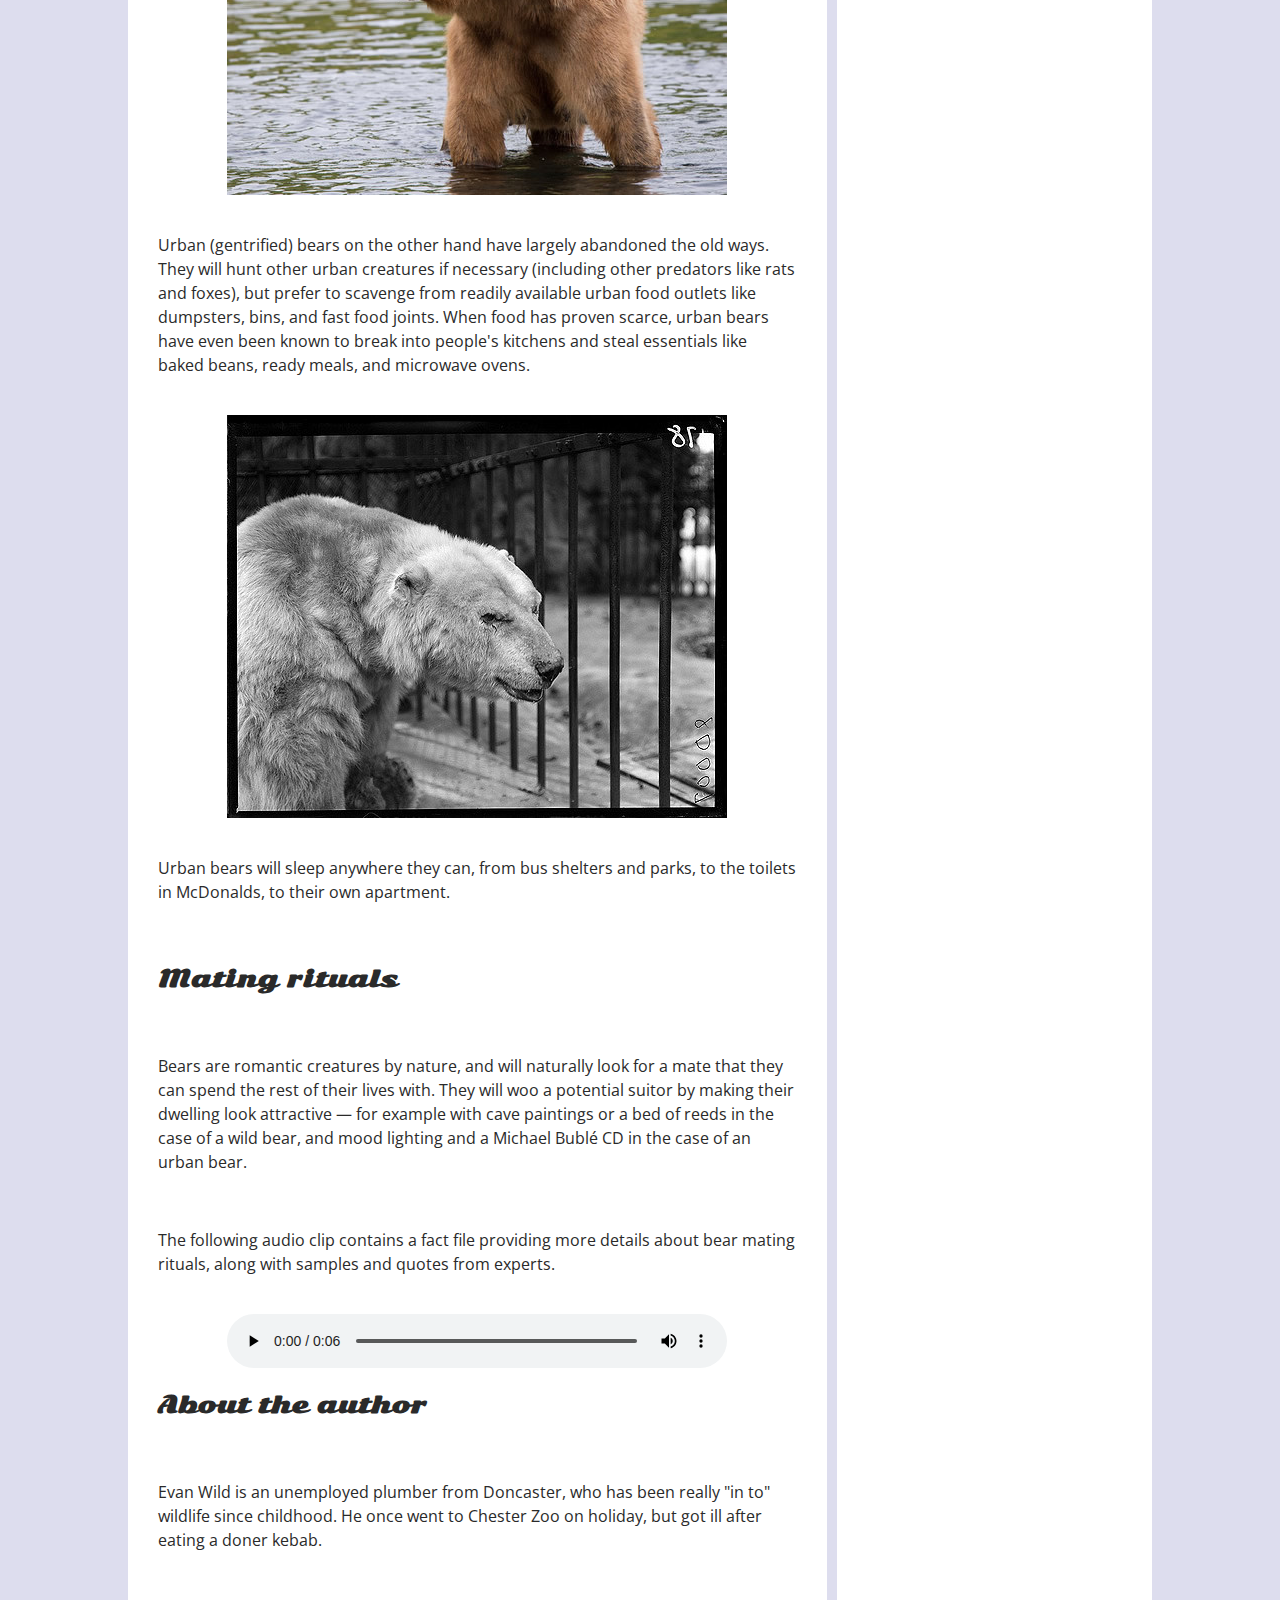
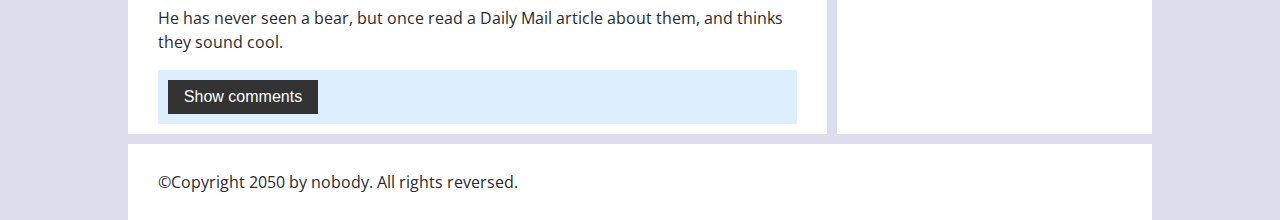
==== commit 77208a25: "Modified div to button to allow keyboard accessibility" ====
--- a/assignment5/index.html
+++ b/assignment5/index.html
@@ -132,7 +132,8 @@
 
         </aside>
         <section class="comments">
-          <div class="show-hide">Show comments</div>
+          <!-- Replaced div with button to make it keyboard accessible-->
+          <button class="show-hide">Show comments</button>
 
           <div class="comment-wrapper">
 
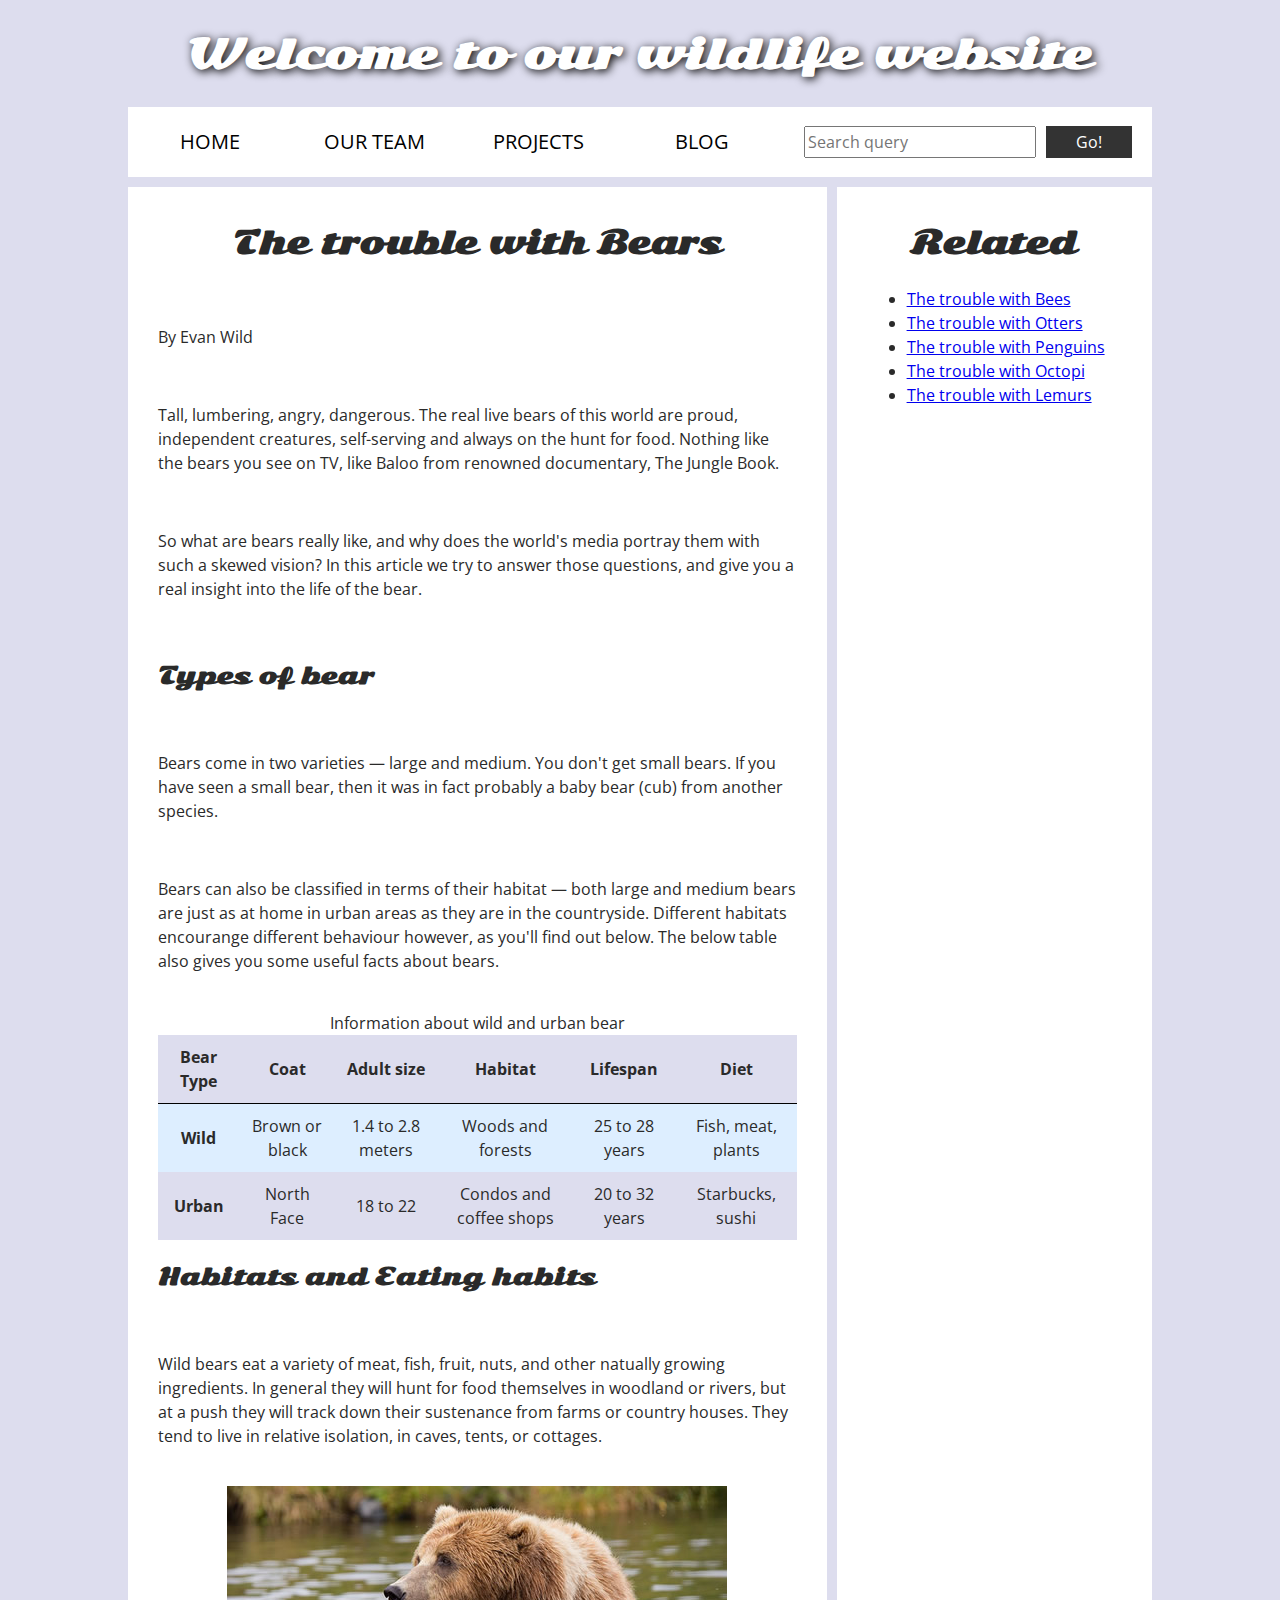
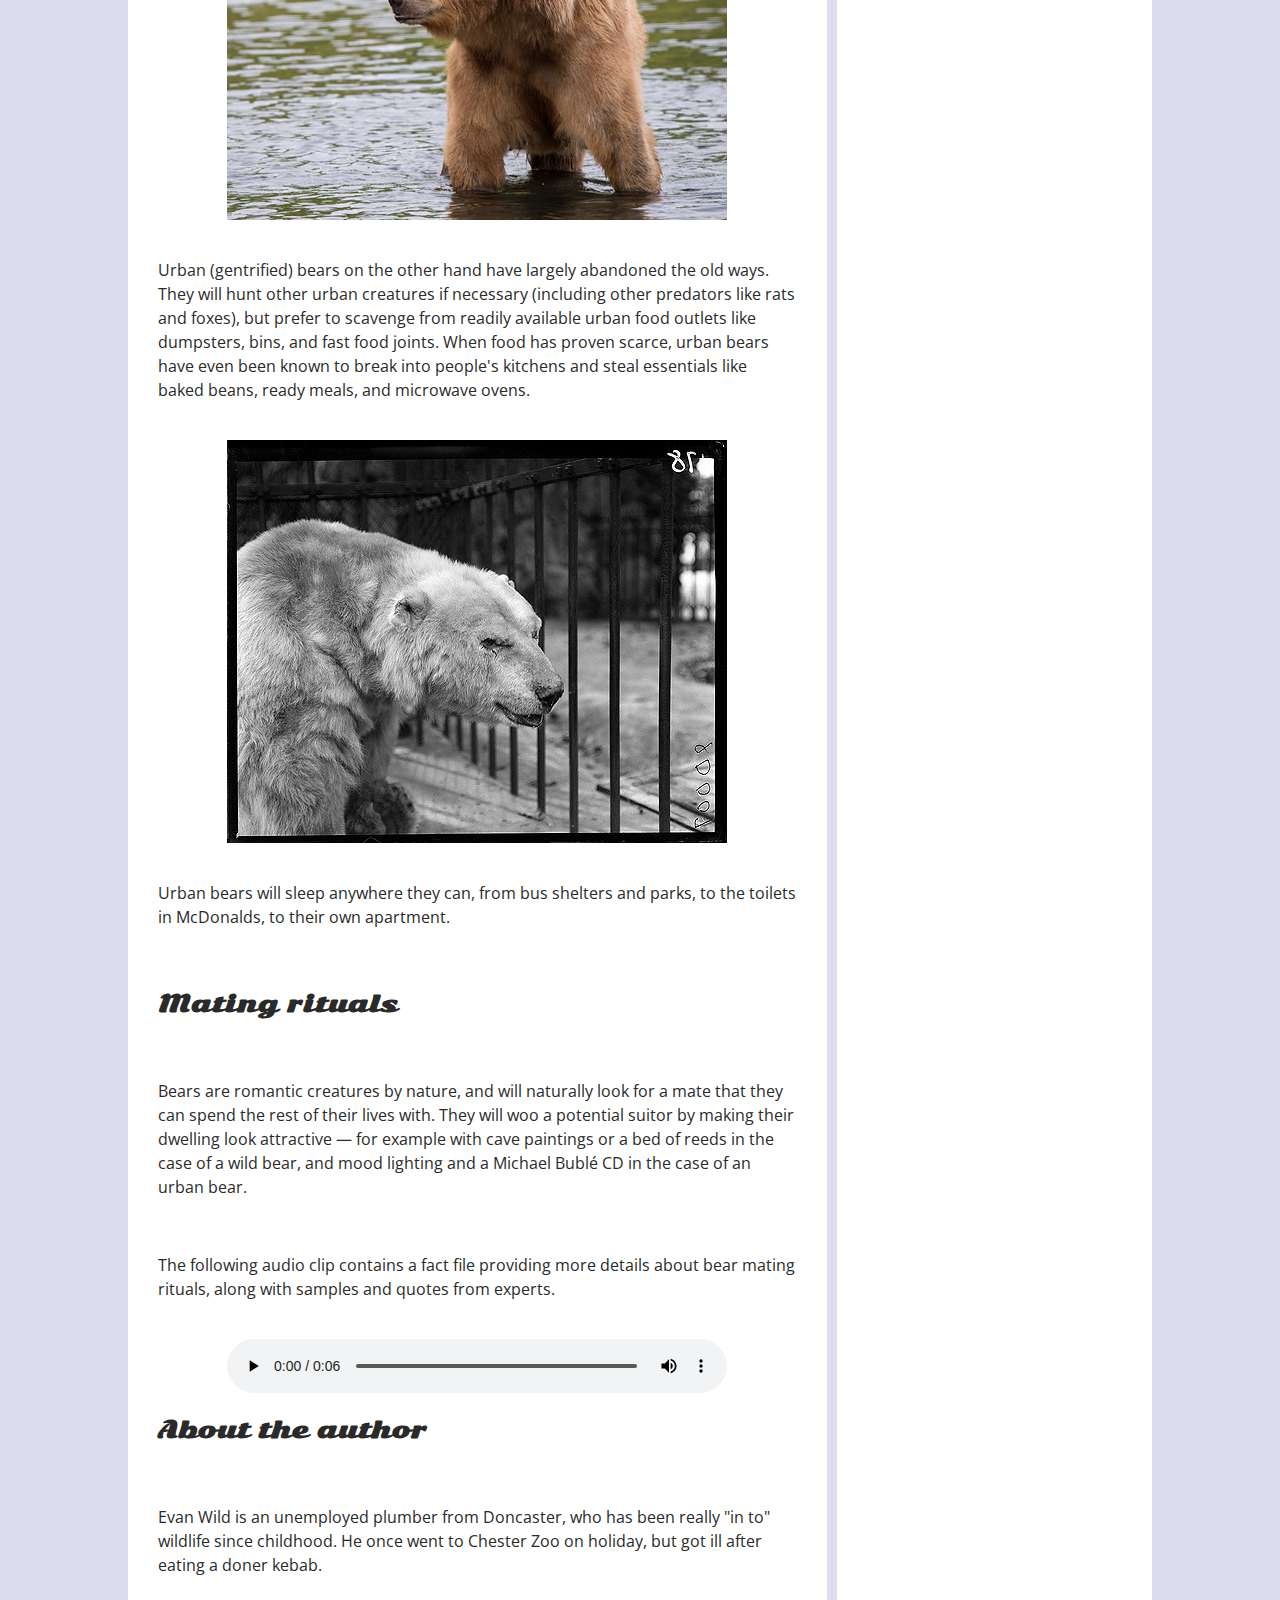
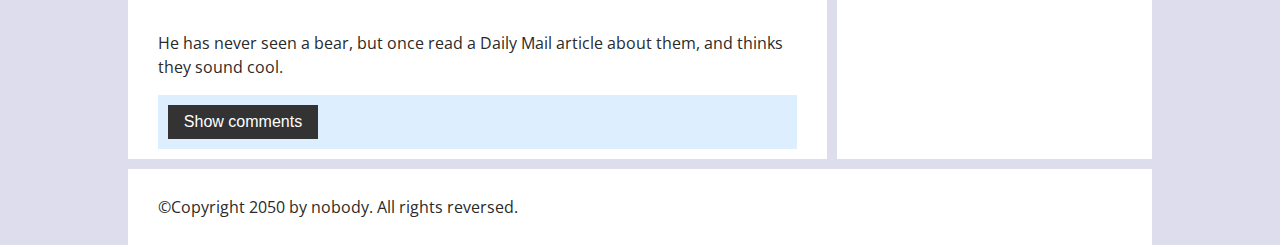
==== commit 59f7ee41: "Made some changes in table for accessible and easy readability for screen readers" ====
--- a/assignment5/index.html
+++ b/assignment5/index.html
@@ -33,7 +33,9 @@
       </ul>
 
       <form class="search">
-        <input type="search" name="q" placeholder="Search query">
+        <!-- I tried Alt but it did'nt worked so i checked assignment rubrics.
+        There i found out that i need to use aria-label attribute for it so it used it for my assignment-->
+        <input type="search" name="q" placeholder="Search query" aria-label="Search ">
         <input type="submit" value="Go!">
       </form>
     </nav>
@@ -61,19 +63,21 @@
         <p>Bears can also be classified in terms of their habitat — both large and medium bears are just as at home in urban areas as they are in the countryside. Different habitats encourange different behaviour however, as you'll find out below. The below table also gives you some useful facts about bears.</p>
         <br><br>
         <table>
+          <!-- Added caption to the table -->
+          <caption>Information about wild and urban bear</caption>
           <thead>
             <tr>
-              <td>Bear Type</td>
-              <td>Coat</td>
-              <td>Adult size</td>
-              <td>Habitat</td>
-              <td>Lifespan</td>
-              <td>Diet</td>
+              <th scope="col">Bear Type</th>
+              <th scope="col">Coat</th>
+              <th scope="col">Adult size</th>
+              <th scope="col">Habitat</th>
+              <th scope="col">Lifespan</th>
+              <th scope="col">Diet</th>
             </tr>
           </thead>
           <tbody>
             <tr>
-              <td>Wild</td>
+              <th scope="row">Wild</th>
               <td>Brown or black</td>
               <td>1.4 to 2.8 meters</td>
               <td>Woods and forests</td>
@@ -81,7 +85,7 @@
               <td>Fish, meat, plants</td>
             </tr>
             <tr>
-              <td>Urban</td>
+              <th scope="row">Urban</th>
               <td>North Face</td>
               <td>18 to 22</td>
               <td>Condos and coffee shops</td>
@@ -144,11 +148,14 @@
 
             <form class="comment-form">
               <div class="flex-pair">
-                <p>Your name:</p>
+
+                <!--Surround the text with label tag-->
+                <label for="name">Your name:</label>
                 <input type="text" name="name" id="name" placeholder="Enter your name">
               </div>
               <div class="flex-pair">
-                <p>Your comment:</p>
+                <!--Surround the text with label tag-->
+                <label for="comment">Your comment:</label>
                 <input type="text" name="comment" id="comment" placeholder="Enter your comment">
               </div>
               <div>
